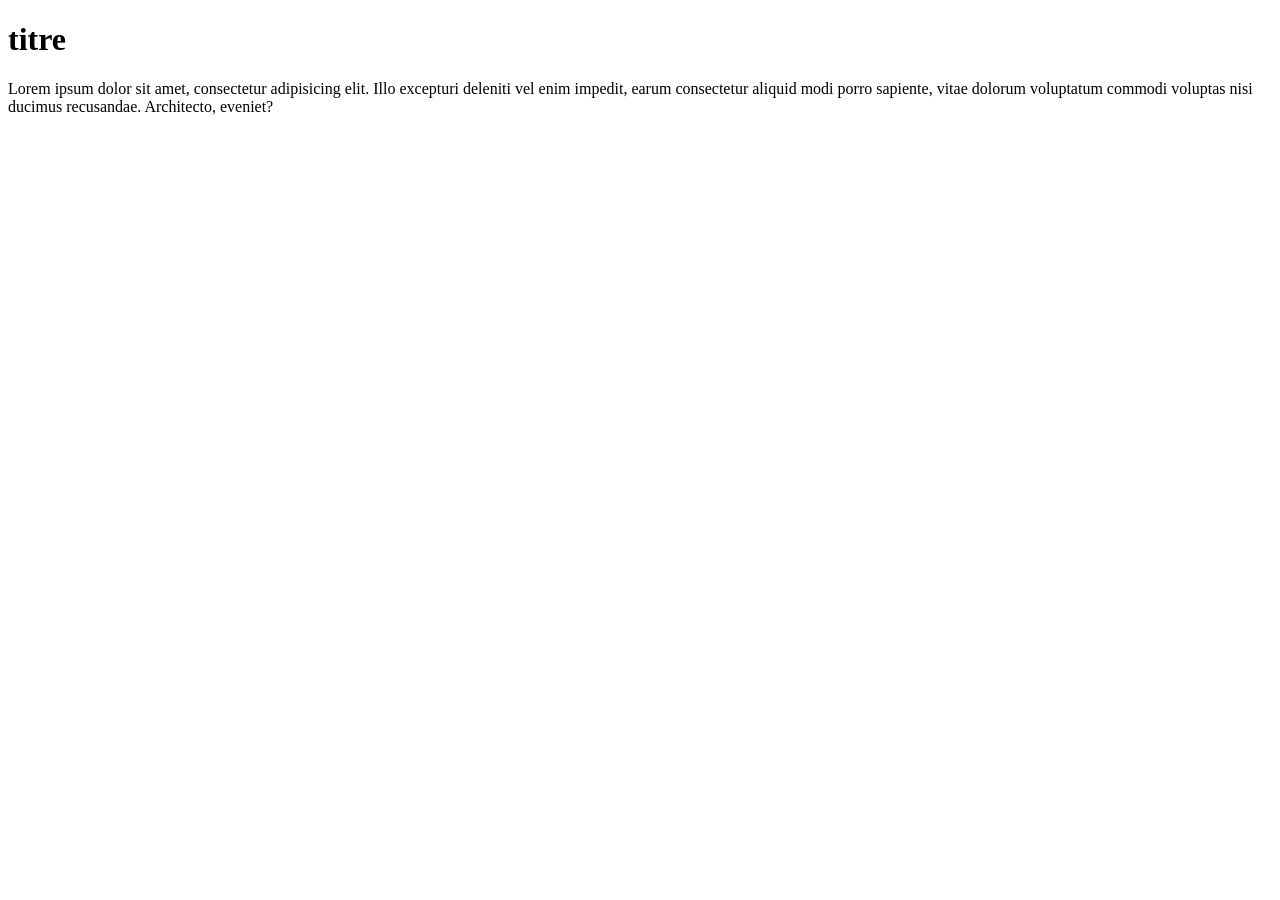
==== index.html @ a8397aa0 "first commit" ====
<!DOCTYPE html>
<html lang="en">
<head>
    <meta charset="UTF-8">
    <meta name="viewport" content="width=device-width, initial-scale=1.0">
    <title>Document</title>
</head>
<body>
  <h1> titre </h1>
  <p>Lorem ipsum dolor sit amet, consectetur adipisicing elit. Illo excepturi deleniti vel enim impedit, earum consectetur aliquid modi porro sapiente, vitae dolorum voluptatum commodi voluptas nisi ducimus recusandae. Architecto, eveniet?</p>
</body>
</html>
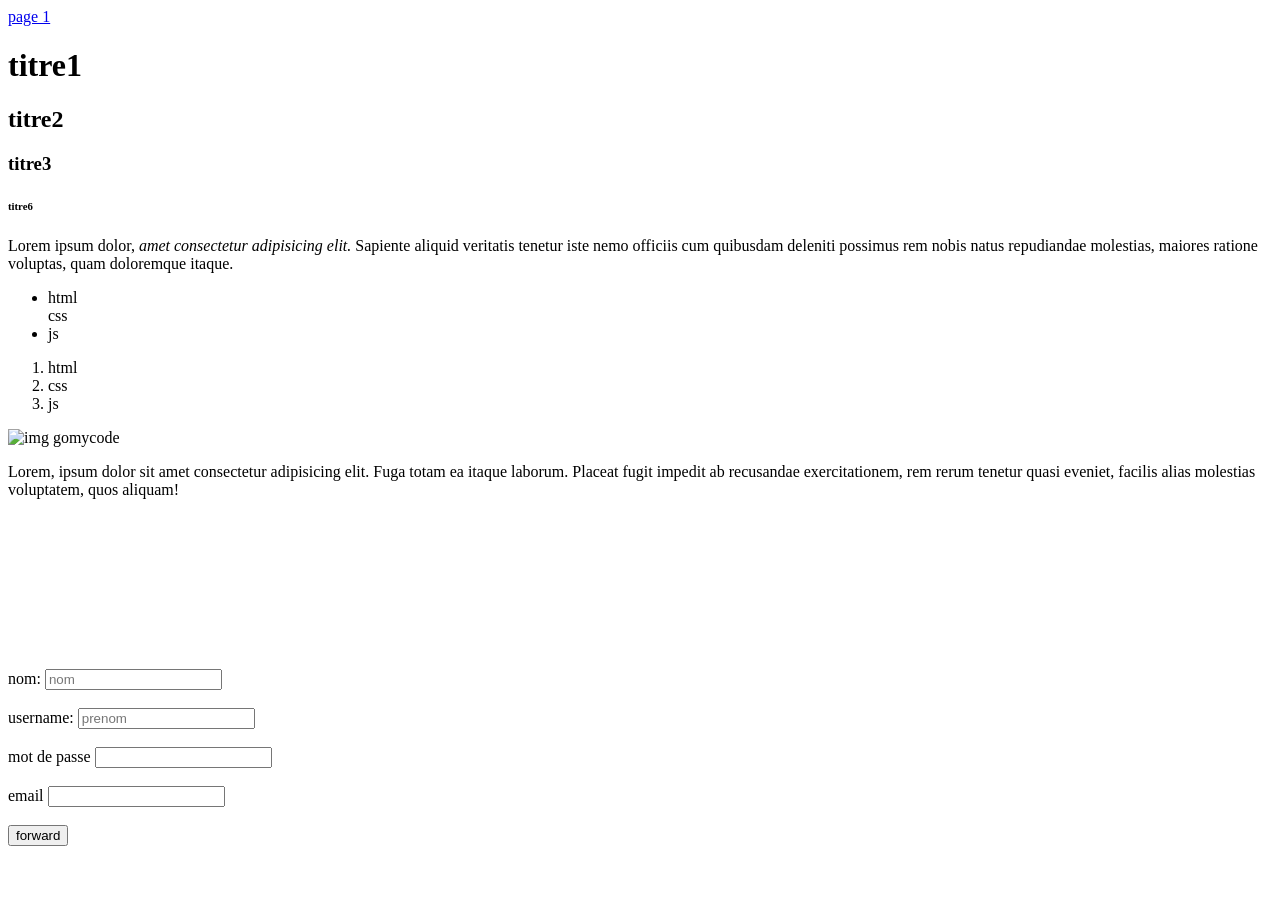
==== commit cbe259e2: "commit2" ====
--- a/index.html
+++ b/index.html
@@ -1,12 +1,47 @@
 <!DOCTYPE html>
 <html lang="en">
 <head>
-    <meta charset="UTF-8">
-    <meta name="viewport" content="width=device-width, initial-scale=1.0">
-    <title>Document</title>
+ <meta charset="UTF-8">
+ <meta name="viewport" content="width=device-width, initial-scale=1.0">
+ <title>gomycode</title>
+
+ <link rel="shortcut icon" type="image/x-icon" href="web icon.png">
 </head>
 <body>
-  <h1> titre </h1>
-  <p>Lorem ipsum dolor sit amet, consectetur adipisicing elit. Illo excepturi deleniti vel enim impedit, earum consectetur aliquid modi porro sapiente, vitae dolorum voluptatum commodi voluptas nisi ducimus recusandae. Architecto, eveniet?</p>
+ <a href="index.html"> page 1 </a>
+
+ <h1>titre1</h1>
+ <h2>titre2</h2>
+ <h3>titre3</h3>
+<h6>titre6</h6>
+<p>Lorem ipsum dolor, <em> amet consectetur adipisicing elit.</em> Sapiente aliquid veritatis tenetur iste nemo officiis cum quibusdam deleniti possimus rem nobis natus repudiandae molestias, maiores ratione voluptas, quam doloremque itaque.</p>
+<ul>
+ <li> html</li <li>css</li> <li>js</li>
+</ul>
+<ol>
+ <li> html</li>
+ <li>css</li>
+ <li>js</li>
+</ol>
+
+
+<img src="gomycode.jpg" alt="img gomycode" width="50%" height="50%">
+<p>Lorem, ipsum dolor sit amet consectetur adipisicing elit. Fuga totam ea itaque laborum. Placeat fugit impedit ab recusandae exercitationem, rem rerum tenetur quasi eveniet, facilis alias molestias voluptatem, quos aliquam!</p>
+<video src="TCP.mp4"></video>
+<form action="/submit" method="post">
+<label for="name">nom:</label>
+<input type="text" id="nom" name="nom" placeholder="nom">
+<br><br>
+<label for="Username">username:</label>
+<input type="text" id="username" name="prenom" placeholder="prenom">
+<br><br>
+<label for="password">mot de passe</label>
+<input type="password" id="nom" name="nom">
+<br><br>
+<label for="email">email</label>
+<input type="email" id="email" name="email">
+<br><br>
+<button> forward</button>
+</form>
 </body>
 </html>
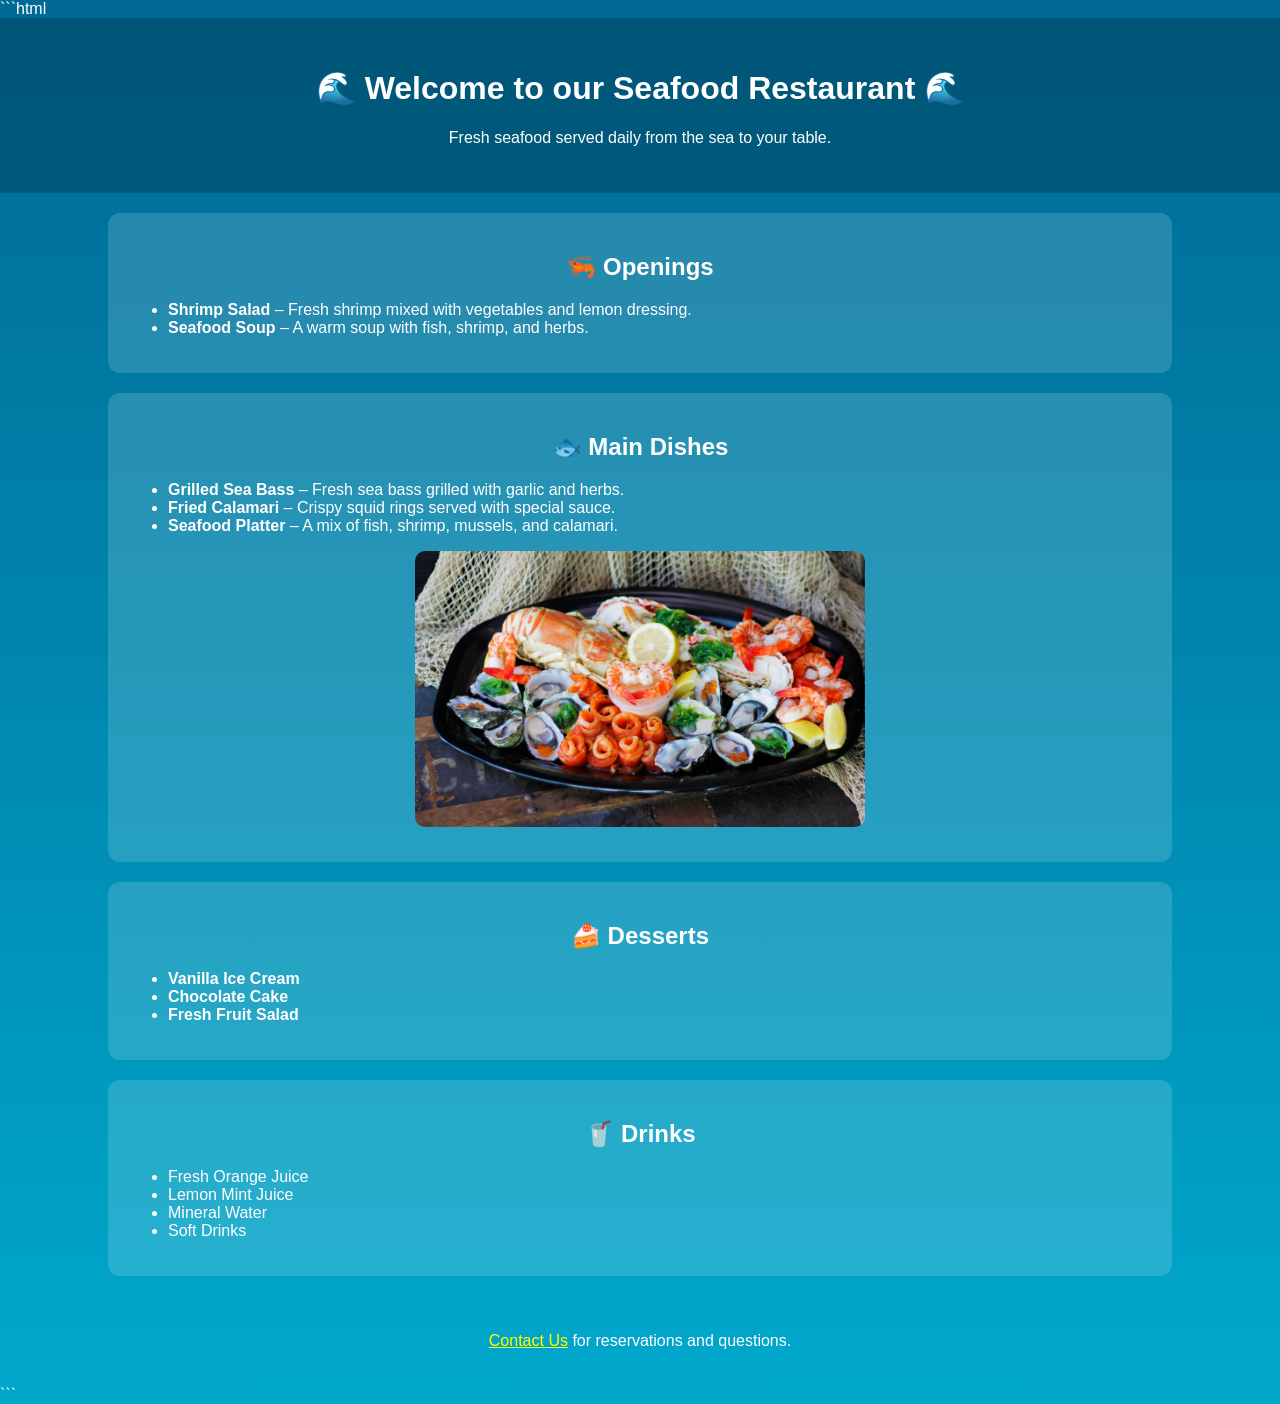
==== commit 115382e1: "commit5" ====
--- a/index.html
+++ b/index.html
@@ -1,47 +1,108 @@
+```html
 <!DOCTYPE html>
 <html lang="en">
 <head>
- <meta charset="UTF-8">
- <meta name="viewport" content="width=device-width, initial-scale=1.0">
- <title>gomycode</title>
+    <meta charset="UTF-8">
+    <meta name="viewport" content="width=device-width, initial-scale=1.0">
+    <title>Ocean Seafood Restaurant</title>
 
- <link rel="shortcut icon" type="image/x-icon" href="web icon.png">
+    <style>
+        body {
+            background: linear-gradient(to bottom, #006994, #00a8cc);
+            color: white;
+            font-family: Arial, sans-serif;
+            margin: 0;
+            padding: 0;
+        }
+
+        header {
+            text-align: center;
+            padding: 30px;
+            background-color: rgba(0, 0, 0, 0.2);
+        }
+
+        section {
+            width: 80%;
+            margin: 20px auto;
+            padding: 20px;
+            background-color: rgba(255, 255, 255, 0.15);
+            border-radius: 12px;
+        }
+
+        h1, h2 {
+            text-align: center;
+        }
+
+        img {
+            display: block;
+            margin: 15px auto;
+            border-radius: 10px;
+        }
+
+        footer {
+            text-align: center;
+            padding: 20px;
+        }
+
+        a {
+            color: yellow;
+        }
+    </style>
 </head>
+
 <body>
- <a href="index.html"> page 1 </a>
 
- <h1>titre1</h1>
- <h2>titre2</h2>
- <h3>titre3</h3>
-<h6>titre6</h6>
-<p>Lorem ipsum dolor, <em> amet consectetur adipisicing elit.</em> Sapiente aliquid veritatis tenetur iste nemo officiis cum quibusdam deleniti possimus rem nobis natus repudiandae molestias, maiores ratione voluptas, quam doloremque itaque.</p>
-<ul>
- <li> html</li <li>css</li> <li>js</li>
-</ul>
-<ol>
- <li> html</li>
- <li>css</li>
- <li>js</li>
-</ol>
+<header>
+    <h1>🌊 Welcome to our Seafood Restaurant 🌊</h1>
+    <p>Fresh seafood served daily from the sea to your table.</p>
+</header>
 
+<section>
+    <h2>🦐 Openings</h2>
+    <ul>
+        <li><strong>Shrimp Salad</strong> – Fresh shrimp mixed with vegetables and lemon dressing.</li>
+        <li><strong>Seafood Soup</strong> – A warm soup with fish, shrimp, and herbs.</li>
+    </ul>
+</section>
 
-<img src="gomycode.jpg" alt="img gomycode" width="50%" height="50%">
-<p>Lorem, ipsum dolor sit amet consectetur adipisicing elit. Fuga totam ea itaque laborum. Placeat fugit impedit ab recusandae exercitationem, rem rerum tenetur quasi eveniet, facilis alias molestias voluptatem, quos aliquam!</p>
-<video src="TCP.mp4"></video>
-<form action="/submit" method="post">
-<label for="name">nom:</label>
-<input type="text" id="nom" name="nom" placeholder="nom">
-<br><br>
-<label for="Username">username:</label>
-<input type="text" id="username" name="prenom" placeholder="prenom">
-<br><br>
-<label for="password">mot de passe</label>
-<input type="password" id="nom" name="nom">
-<br><br>
-<label for="email">email</label>
-<input type="email" id="email" name="email">
-<br><br>
-<button> forward</button>
-</form>
+<section>
+    <h2>🐟 Main Dishes</h2>
+    <ul>
+        <li><strong>Grilled Sea Bass</strong> – Fresh sea bass grilled with garlic and herbs.</li>
+        <li><strong>Fried Calamari</strong> – Crispy squid rings served with special sauce.</li>
+        <li><strong>Seafood Platter</strong> – A mix of fish, shrimp, mussels, and calamari.</li>
+    </ul>
+
+    <img src="Fresh Seafood Platter.jfif"
+         alt="Fresh Seafood Platter"
+         width="450">
+</section>
+
+<section>
+    <h2>🍰 Desserts</h2>
+    <ul>
+        <li><strong>Vanilla Ice Cream</strong></li>
+        <li><strong>Chocolate Cake</strong></li>
+        <li><strong>Fresh Fruit Salad</strong></li>
+    </ul>
+</section>
+
+<section>
+    <h2>🥤 Drinks</h2>
+    <ul>
+        <li>Fresh Orange Juice</li>
+        <li>Lemon Mint Juice</li>
+        <li>Mineral Water</li>
+        <li>Soft Drinks</li>
+    </ul>
+</section>
+
+<footer>
+    <p>
+        <a href="contact.html">Contact Us</a> for reservations and questions.
+    </p>
+</footer>
+
 </body>
-</html>+</html>
+```
